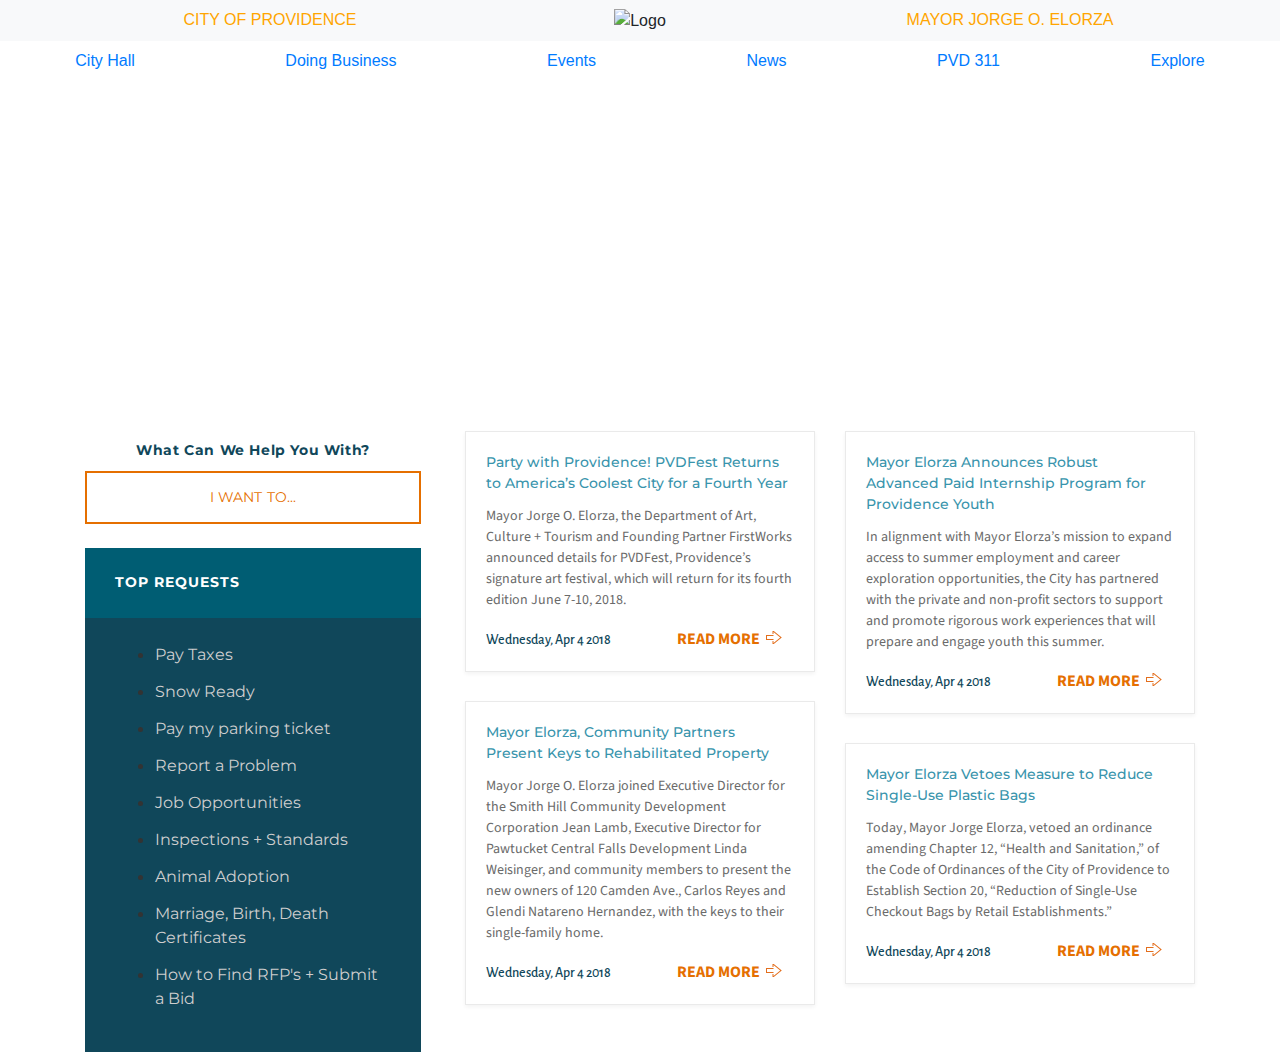
==== index.html @ 490b7b47 "First commit" ====
<!DOCTYPE html>
<html>
    <head>
        <title>Welcome to Providence</title>
        <link rel="stylesheet" href="css/bootstrap.css" type="text/css" />
        <link rel="stylesheet" href="https://bit.ly/pvdfonts" type="text/css" />
        <link rel="stylesheet" href="css/custom.css" type="text/css" />
        <link href="https://fonts.googleapis.com/css?family=Alegreya+Sans|Source+Sans+Pro|Montserrat:300,400,500,600,700" rel="stylesheet">
    </head>
    <body>
        <nav class="navbar navbar-expand-lg navbar-light bg-light">
            <div class="container">
                <div class="col-sm">
                    <p style="text-align: center; margin: 0; color: orange; text-transform: uppercase;">City of Providence</p>
                </div>
                <div class="col-sm text-center">
                    <img src="https://bit.ly/pvdlogo" style="margin: 0;" alt="Logo"></img>
                </div>
                <div class="col-sm">
                    <p style="text-align: center; margin: 0; color: orange; text-transform: uppercase;">Mayor Jorge O. Elorza</p>
                </div>
            </div>
        </nav>
        <nav class="nav nav-fill bg-grey">
            <a href="#" class="nav-item nav-link">City Hall</a>
            <a href="#" class="nav-item nav-link">Doing Business</a>
            <a href="#" class="nav-item nav-link">Events</a>
            <a href="#" class="nav-item nav-link">News</a>
            <a href="#" class="nav-item nav-link">PVD 311</a>
            <a href="#" class="nav-item nav-link">Explore</a>
        </nav>
        <section class="home-hero" style="background-image: url('https://bit.ly/pvdskylines'); height: 300px; background-size: cover; background-cover-x: 50%; background-position-y: center;">
        </section>
        <div class="container">
            <div class="row">
                <div class="col-sm">
<section class="blue-sidebar">
        <div class="notification-center">
                <div class="helpful-container">
                        <h1 class="help-primary">What Can We Help You With?</h1>
                        <a href="#" class="help-secondary fig-btn">I want to...</a>
                </div>
                <h1 class="requests-title">Top Requests</h1>
                <div class="top-requests">
                        <ul>
                                <li><a href="#">Pay Taxes</a></li>
                                <li><a href="#">Snow Ready</a></li>
                                <li><a href="#">Pay my parking ticket</a></li>
                                <li><a href="#">Report a Problem</a></li>
                                <li><a href="#">Job Opportunities</a></li>
                                <li><a href="#">Inspections + Standards</a></li>
                                <li><a href="#">Animal Adoption</a></li>
                                <li><a href="#">Marriage, Birth, Death Certificates</a></li>
                                <li><a href="#">How to Find RFP's + Submit a Bid</a></li>

                        </ul>
                </div>
        </div>
</section>

                </div>
                <div class="col-sm">
                    <div class="card news" style ="width: 100%;">
                        <div class="card-body">
                            <h5 class="card-title">Party with Providence! PVDFest Returns to America’s Coolest City for a Fourth Year</h5>
                            <p class="card-text ">Mayor Jorge O. Elorza, the Department of Art, Culture + Tourism and Founding Partner FirstWorks announced details for PVDFest, Providence’s signature art festival, which will return for its fourth edition June 7-10, 2018.</p>
                           <div class="meta">
                               <span class="time">Wednesday, Apr 4 2018</span>
                               <div class="read-more">
                                    <a href="http://www.providenceri.gov/party-providence-pvdfest-returns-americas-coolest-city-fourth-year/" class="card-link">READ MORE</a>
                                    <span class="arrow icon-arrow-right"></span>
                                </div>
                            </div>
                        </div>
                    </div>
                    <div class="card news" style ="width: 100%; margin-top: 15px;">
                        <div class="card-body">
                            <h5 class="card-title">Mayor Elorza, Community Partners Present Keys to Rehabilitated Property</h5>
                            <p class="card-text">Mayor Jorge O. Elorza joined Executive Director for the Smith Hill Community Development Corporation Jean Lamb, Executive Director for Pawtucket Central Falls Development Linda Weisinger, and community members to present the new owners of 120 Camden Ave., Carlos Reyes and Glendi Natareno Hernandez, with the keys to their single-family home.</p>
                            <div class="meta">
                              <span class="time">Wednesday, Apr 4 2018</span>
                              <div class="read-more">
                                    <a href="http://www.providenceri.gov/mayor-elorza-community-partners-present-keys-rehabilitated-property-2/" class="card-link">READ MORE</a>
                                    <span class="arrow icon-arrow-right"></span>
                              </div>
                            </div>
                        </div>
                    </div>
                </div>
                <div class="col-sm">
                    <div class="card news" style ="width: 100%;">
                        <div class="card-body">
                            <h5 class="card-title">Mayor Elorza Announces Robust Advanced Paid Internship Program for Providence Youth</h5>
                            <p class="card-text">In alignment with Mayor Elorza’s mission to expand access to summer employment and career exploration opportunities, the City has partnered with the private and non-profit sectors to support and promote rigorous work experiences that will prepare and engage youth this summer.</p>
                            <div class="meta">
                              <span class="time">Wednesday, Apr 4 2018</span>
                              <div class="read-more">
                                    <a href="http://www.providenceri.gov/mayor-elorza-announces-robust-advanced-paid-internship-program-providence-youth/" class="card-link">READ MORE</a>
                                    <span class="arrow icon-arrow-right"></span>
                              </div>
                            </div>
                        </div>
                    </div>
                    <div class="card news" style ="width: 100%; margin-top: 15px;">
                        <div class="card-body">
                            <h5 class="card-title">Mayor Elorza Vetoes Measure to Reduce Single-Use Plastic Bags</h5>
                            <p class="card-text">Today, Mayor Jorge Elorza, vetoed an ordinance amending Chapter 12, “Health and Sanitation,” of the Code of Ordinances of the City of Providence to Establish Section 20, “Reduction of Single-Use Checkout Bags by Retail Establishments.”</p>
                            <div class="meta">
                              <span class="time">Wednesday, Apr 4 2018</span>
                              <div class="read-more">
                                    <a href="http://www.providenceri.gov/mayor-elorza-vetoes-measure-reduce-single-use-plastic-bags/" class="card-link">READ MORE</a>
                                    <span class="arrow icon-arrow-right"></span>
                              </div>
                            </div>
                        </div>
                    </div>
                </div>
            </div>
        </div>
    </body>
</html>
---- css/custom.css ----
h1,
h2,
h3,
h4,
h5,
h6{
    font-family: "Montserrat", sans-serif;
}

.home-hero{
    margin-bottom: 50px;
}

.blue-sidebar{
    /*width: 24%;*/
    margin: 0;
    margin-right: 4%;
}

.news{
    float: left;
    width: 49%;
    border: 1px solid #eaeaea;
    box-shadow: 0 2px 4px rgba(0,0,0,.05);
    margin-bottom: 14px;
    display: -webkit-box;
    display: -ms-flexbox;
    display: flex;
    border-radius: 0;
}

.news h5{
    color: #3894ac;
    font-size: .875rem;
    line-height: 1.3125rem;
    letter-spacing: 0;
}

.news p {
    color: #6a6a6a;
    font-family: "Source Sans Pro", sans-serif;
    font-weight: 400;
    padding: 0;
    font-size: .875rem;
    line-height: 1.3125rem;
    letter-spacing: 0;
}

.news a {
    color: #e56f00;
    text-transform: uppercase;
    font-family: "Source Sans Pro",sans-serif;
    margin-left: 0;
    position: relative;
    font-weight: 700;
}

.notification-center{
    -webkit-box-orient: vertical;
    -webkit-box-direction: normal;
    -ms-flex-direction: column;
    flex-direction: column;
    width: 100%;
    display: block;
    color: #333;
    font-family: Source Sans Pro,sans-serif;
    font-size: 1em;
    line-height: 1.5;
}

.helpful-container{
    font-size: .875rem;
    line-height: 1.3125rem;
    letter-spacing: .0375rem;
    text-align: center;
    font-family: "Montserrat",sans-serif;
    font-weight: 700;
    color: #10475a;
    margin: 0 0 16px;
    margin-bottom: 24px;
}

.requests-title{
    color: #fff;
    font-family: Montserrat,sans-serif;
    font-weight: 700;
    text-transform: uppercase;
    text-align: left;
    background: #005d73;
    background-color: rgb(0, 93, 115);
    margin: 0;
    padding: 24px 0 25px 9%;
    font-size: .875rem;
    line-height: 1.3125rem;
    letter-spacing: .06375rem;
}

.top-requests{
    background: #10475a;
    background-color: rgb(16, 71, 90);
    padding: 25px 9%;
    color: #333;
    font-family: Source Sans Pro,sans-serif;
    font-size: 1em;
    line-height: 1.5;
}

.top-requests a {
    display: block;
    list-style-type: disc;
    list-style-type: none;
    margin: 0;
    padding: 0;
    color: #cecece;
    font-family: "Montserrat",sans-serif;
    margin-bottom: 13px;
}

.helpful-container .help-primary {
    text-align: center;
    font-family: Montserrat,sans-serif;
    font-weight: 700;
    color: #10475a;
    margin: 0 0 16px;
    display: block;
    -webkit-margin-before: 0.67em;
    -webkit-margin-after: 0.67em;
    -webkit-margin-start: 0px;
    -webkit-margin-end: 0px;
    font-weight: bold;
    font-size: .875rem;
    line-height: 1.3125rem;
    letter-spacing: .0375rem;
}
.helpful-container .fig-btn{
    color: #e56f00;
    background: #e56f00;
    width: 100%;
    text-align: center;
    padding-top: 28px;
    padding-bottom: 28px;
    text-transform: uppercase;
    font-family: "Montserrat",sans-serif;
    background-color: #fff;
    border: 2px solid #e56f00;
    border-radius: 0;
    cursor: pointer;
    display: inline-block;
    font-size: .875rem;
    line-height: 1.3125rem;
    letter-spacing: .0075rem;
    -webkit-font-smoothing: antialiased;
    font-weight: 400;
    padding: 1em;
    text-decoration: none;
    -webkit-transition: background-color .15s ease;
    transition: background-color .15s ease;
    -webkit-user-select: none;
    -moz-user-select: none;
    -ms-user-select: none;
    user-select: none;
    vertical-align: middle;
    white-space: nowrap;
}

.arrow:before{
    content: '';
    background-image: url([data-uri]);
    width: 25px;
    height: 13px;
    display: inline-block;
    background-size: 16px 16px;
    background-repeat: no-repeat;
    background-position: 50%;
    margin: 0 0 0 5%;
}

.arrow{
    position: relative;
    float:right;
    width:30px;
}

.news span.time{
    -webkit-box-flex: 1;
    -ms-flex: 1;
    flex: 1;
    color: #10475a;
    font-family: "Alegreya Sans",sans-serif;
    font-weight: 500;
    font-size: 14px;
    line-height: 1.3125rem;
    letter-spacing: 0;
    margin-right: 20%;
}

.news meta{
    margin-top: 24px;
}

.read-more{
    display: inline-block;
}
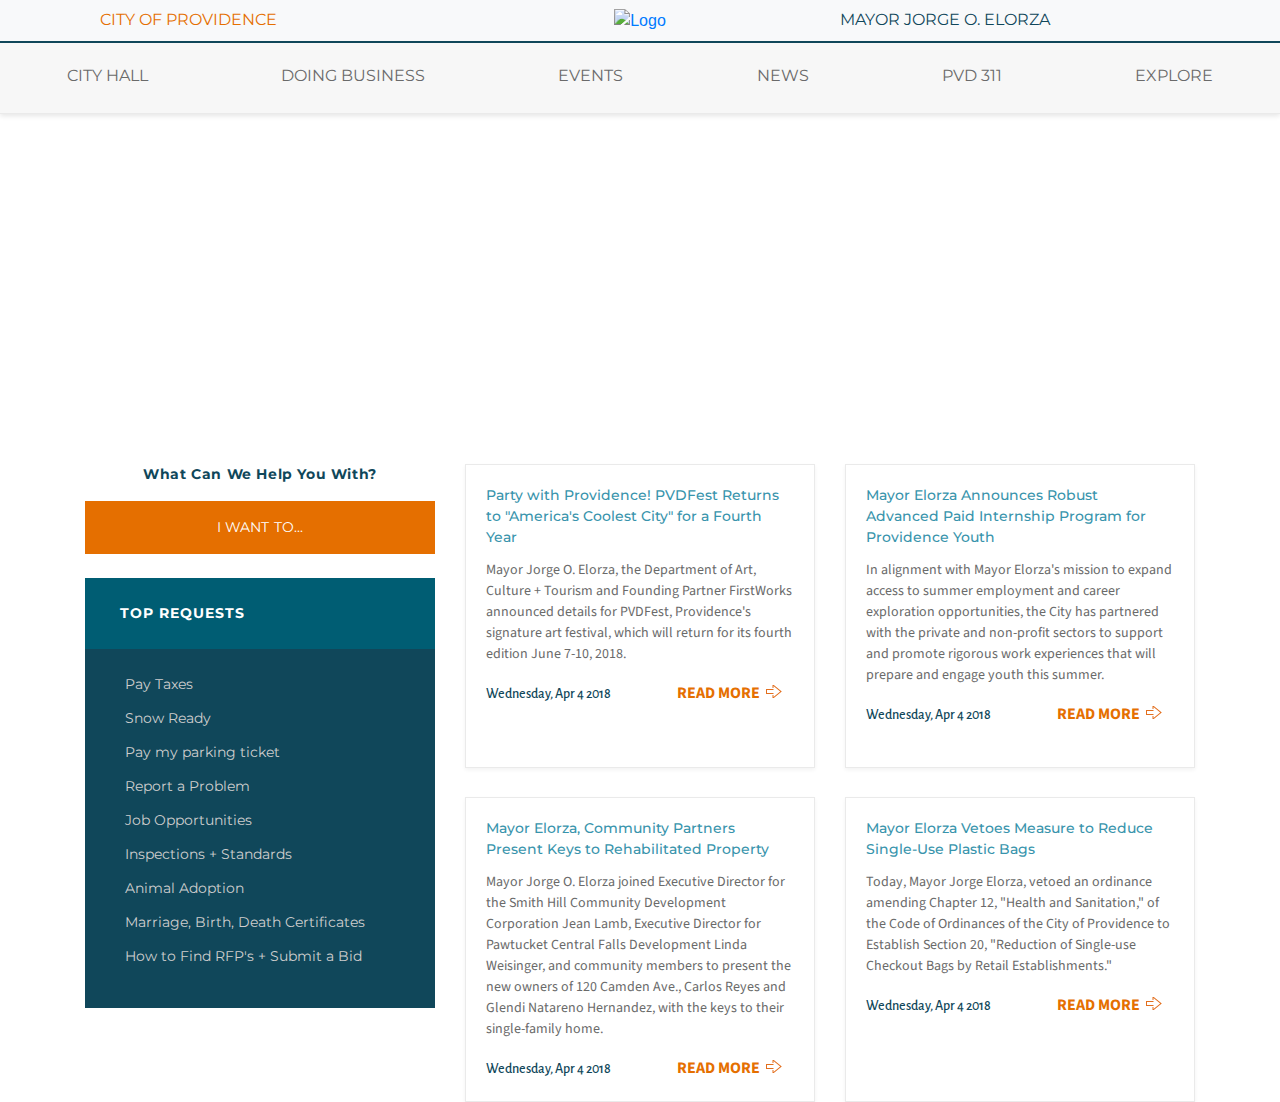
==== commit c9177822: "PVD site with fixed links" ====
--- a/index.html
+++ b/index.html
@@ -1,7 +1,8 @@
 <!DOCTYPE html>
 <html>
     <head>
-        <title>Welcome to Providence</title>
+        <link rel="shortcut icon" href="http://www.providenceri.gov/wp-content/uploads/2016/01/square-p-01-copy.png">
+        <title>City of Providence Home - City of Providence</title>
         <link rel="stylesheet" href="css/bootstrap.css" type="text/css" />
         <link rel="stylesheet" href="https://bit.ly/pvdfonts" type="text/css" />
         <link rel="stylesheet" href="css/custom.css" type="text/css" />
@@ -11,23 +12,25 @@
         <nav class="navbar navbar-expand-lg navbar-light bg-light">
             <div class="container">
                 <div class="col-sm">
-                    <p style="text-align: center; margin: 0; color: orange; text-transform: uppercase;">City of Providence</p>
+                    <a href="#" class="City">City of Providence</a>
                 </div>
                 <div class="col-sm text-center">
-                    <img src="https://bit.ly/pvdlogo" style="margin: 0;" alt="Logo"></img>
+                    <a href="#">
+                        <img src="https://bit.ly/pvdlogo" style="margin: 0;" alt="Logo"></img>
+                    </a>
                 </div>
                 <div class="col-sm">
-                    <p style="text-align: center; margin: 0; color: orange; text-transform: uppercase;">Mayor Jorge O. Elorza</p>
+                    <a href="#" class="Mayor">Mayor Jorge O. Elorza</a>
                 </div>
             </div>
         </nav>
         <nav class="nav nav-fill bg-grey">
-            <a href="#" class="nav-item nav-link">City Hall</a>
-            <a href="#" class="nav-item nav-link">Doing Business</a>
-            <a href="#" class="nav-item nav-link">Events</a>
-            <a href="#" class="nav-item nav-link">News</a>
-            <a href="#" class="nav-item nav-link">PVD 311</a>
-            <a href="#" class="nav-item nav-link">Explore</a>
+            <a href="#" class="nav-item btn-nav-link">City Hall</a>
+            <a href="#" class="nav-item btn-nav-link">Doing Business</a>
+            <a href="#" class="nav-item btn-nav-link">Events</a>
+            <a href="#" class="nav-item btn-nav-link">News</a>
+            <a href="#" class="nav-item btn-nav-link">PVD 311</a>
+            <a href="#" class="nav-item btn-nav-link">Explore</a>
         </nav>
         <section class="home-hero" style="background-image: url('https://bit.ly/pvdskylines'); height: 300px; background-size: cover; background-cover-x: 50%; background-position-y: center;">
         </section>
@@ -43,16 +46,15 @@
                 <h1 class="requests-title">Top Requests</h1>
                 <div class="top-requests">
                         <ul>
-                                <li><a href="#">Pay Taxes</a></li>
-                                <li><a href="#">Snow Ready</a></li>
-                                <li><a href="#">Pay my parking ticket</a></li>
-                                <li><a href="#">Report a Problem</a></li>
-                                <li><a href="#">Job Opportunities</a></li>
-                                <li><a href="#">Inspections + Standards</a></li>
-                                <li><a href="#">Animal Adoption</a></li>
-                                <li><a href="#">Marriage, Birth, Death Certificates</a></li>
-                                <li><a href="#">How to Find RFP's + Submit a Bid</a></li>
-
+                            <li><a href="#">Pay Taxes</a></li>
+                            <li><a href="#">Snow Ready</a></li>
+                            <li><a href="#">Pay my parking ticket</a></li>
+                            <li><a href="#">Report a Problem</a></li>
+                            <li><a href="#">Job Opportunities</a></li>
+                            <li><a href="#">Inspections + Standards</a></li>
+                            <li><a href="#">Animal Adoption</a></li>
+                            <li><a href="#">Marriage, Birth, Death Certificates</a></li>
+                            <li><a href="#">How to Find RFP's + Submit a Bid</a></li>
                         </ul>
                 </div>
         </div>
@@ -60,10 +62,10 @@
 
                 </div>
                 <div class="col-sm">
-                    <div class="card news" style ="width: 100%;">
+                    <div class="card news">
                         <div class="card-body">
-                            <h5 class="card-title">Party with Providence! PVDFest Returns to America’s Coolest City for a Fourth Year</h5>
-                            <p class="card-text ">Mayor Jorge O. Elorza, the Department of Art, Culture + Tourism and Founding Partner FirstWorks announced details for PVDFest, Providence’s signature art festival, which will return for its fourth edition June 7-10, 2018.</p>
+                            <h5 class="card-title">Party with Providence! PVDFest Returns to "America's Coolest City" for a Fourth Year</h5>
+                            <p class="card-text ">Mayor Jorge O. Elorza, the Department of Art, Culture + Tourism and Founding Partner FirstWorks announced details for PVDFest, Providence's signature art festival, which will return for its fourth edition June 7-10, 2018.</p>
                            <div class="meta">
                                <span class="time">Wednesday, Apr 4 2018</span>
                                <div class="read-more">
@@ -73,7 +75,7 @@
                             </div>
                         </div>
                     </div>
-                    <div class="card news" style ="width: 100%; margin-top: 15px;">
+                    <div class="card news" style ="margin-top: 15px;">
                         <div class="card-body">
                             <h5 class="card-title">Mayor Elorza, Community Partners Present Keys to Rehabilitated Property</h5>
                             <p class="card-text">Mayor Jorge O. Elorza joined Executive Director for the Smith Hill Community Development Corporation Jean Lamb, Executive Director for Pawtucket Central Falls Development Linda Weisinger, and community members to present the new owners of 120 Camden Ave., Carlos Reyes and Glendi Natareno Hernandez, with the keys to their single-family home.</p>
@@ -88,10 +90,10 @@
                     </div>
                 </div>
                 <div class="col-sm">
-                    <div class="card news" style ="width: 100%;">
+                    <div class="card news">
                         <div class="card-body">
                             <h5 class="card-title">Mayor Elorza Announces Robust Advanced Paid Internship Program for Providence Youth</h5>
-                            <p class="card-text">In alignment with Mayor Elorza’s mission to expand access to summer employment and career exploration opportunities, the City has partnered with the private and non-profit sectors to support and promote rigorous work experiences that will prepare and engage youth this summer.</p>
+                            <p class="card-text">In alignment with Mayor Elorza's mission to expand access to summer employment and career exploration opportunities, the City has partnered with the private and non-profit sectors to support and promote rigorous work experiences that will prepare and engage youth this summer.</p>
                             <div class="meta">
                               <span class="time">Wednesday, Apr 4 2018</span>
                               <div class="read-more">
@@ -101,10 +103,10 @@
                             </div>
                         </div>
                     </div>
-                    <div class="card news" style ="width: 100%; margin-top: 15px;">
+                    <div class="card news" style ="margin-top: 15px;">
                         <div class="card-body">
                             <h5 class="card-title">Mayor Elorza Vetoes Measure to Reduce Single-Use Plastic Bags</h5>
-                            <p class="card-text">Today, Mayor Jorge Elorza, vetoed an ordinance amending Chapter 12, “Health and Sanitation,” of the Code of Ordinances of the City of Providence to Establish Section 20, “Reduction of Single-Use Checkout Bags by Retail Establishments.”</p>
+                            <p class="card-text">Today, Mayor Jorge Elorza, vetoed an ordinance amending Chapter 12, "Health and Sanitation," of the Code of Ordinances of the City of Providence to Establish Section 20, "Reduction of Single-use Checkout Bags by Retail Establishments."</p>
                             <div class="meta">
                               <span class="time">Wednesday, Apr 4 2018</span>
                               <div class="read-more">
--- a/css/custom.css
+++ b/css/custom.css
@@ -7,14 +7,85 @@
     font-family: "Montserrat", sans-serif;
 }
 
+a {
+    cursor: pointer;
+}
+
 .home-hero{
     margin-bottom: 50px;
 }
 
-.blue-sidebar{
-    /*width: 24%;*/
-    margin: 0;
-    margin-right: 4%;
+.City {
+    font-family: "Montserrat",sans-serif;
+    text-transform: uppercase;
+    font-weight: 400;
+    margin: 0;
+    color: #e56f00;
+    padding-bottom: 8px;
+    padding-top: 8px;
+    white-space: nowrap;
+}
+
+.City:hover {
+    color: #e56f00;
+    border-bottom: 2px solid #e56f00;
+    text-decoration: none;
+}
+
+.Mayor {
+    font-family: "Montserrat",sans-serif;
+    text-transform: uppercase;
+    font-weight: 400;
+    margin: 0;
+    color: #10475a;
+    padding-bottom: 8px;
+    padding-top: 8px;
+    white-space: nowrap;
+}
+
+.Mayor:hover {
+    color: #10475a;
+    border-bottom: 2px solid #10475a;
+    text-decoration: none;
+}
+
+.bg-light{
+    background-color: #fff;
+    border-bottom: 2px solid #10475a;
+    border-bottom-width: 2px;
+    border-bottom-style: solid;
+    border-bottom-color: rgb(16, 71, 90);
+    z-index: 999999;
+    padding-top: 8px;
+    padding-bottom: 8px;
+    position: relative;
+}
+
+.bg-grey {
+    background: #f7f7f7;
+    background-color: rgb(247, 247, 247);
+    border-bottom: 1px solid #eaeaea;
+    box-shadow: 0 2px 5px rgba(0,0,0,.1);
+}
+
+.nav-fill a {
+    text-align: center;
+    font-family: Montserrat,sans-serif;
+    color: #6a6a6a;
+    margin-bottom: 0;
+    padding: 21px 0;
+    max-width: 86em;
+    margin-left: auto;
+    margin-right: auto;
+    text-transform: uppercase;
+    position: relative;
+    height: 70px;
+   
+}
+
+.btn-nav-link:hover{
+    border-bottom: 5px solid #e56f00;
+    text-decoration: none;
 }
 
 .news{
@@ -89,7 +160,7 @@
     background: #005d73;
     background-color: rgb(0, 93, 115);
     margin: 0;
-    padding: 24px 0 25px 9%;
+    padding: 25px 0 25px 10%;
     font-size: .875rem;
     line-height: 1.3125rem;
     letter-spacing: .06375rem;
@@ -98,7 +169,8 @@
 .top-requests{
     background: #10475a;
     background-color: rgb(16, 71, 90);
-    padding: 25px 9%;
+    padding: 25px 0;
+    margin: 0;
     color: #333;
     font-family: Source Sans Pro,sans-serif;
     font-size: 1em;
@@ -107,13 +179,27 @@
 
 .top-requests a {
     display: block;
-    list-style-type: disc;
-    list-style-type: none;
     margin: 0;
     padding: 0;
     color: #cecece;
     font-family: "Montserrat",sans-serif;
     margin-bottom: 13px;
+    transition: color .15s ease;
+    text-decoration: none;
+    font-size: .875rem;
+    line-height: 1.3125rem;
+    letter-spacing: 0;
+    text-align: left;
+    list-style-type: disc;
+}
+
+.top-requests a:hover{
+    color: #fff;
+}
+
+li {
+    padding: 0;
+    list-style-type: none;
 }
 
 .helpful-container .help-primary {
@@ -121,19 +207,14 @@
     font-family: Montserrat,sans-serif;
     font-weight: 700;
     color: #10475a;
-    margin: 0 0 16px;
+    margin: 0 0 16px 0;
     display: block;
-    -webkit-margin-before: 0.67em;
-    -webkit-margin-after: 0.67em;
-    -webkit-margin-start: 0px;
-    -webkit-margin-end: 0px;
-    font-weight: bold;
     font-size: .875rem;
     line-height: 1.3125rem;
     letter-spacing: .0375rem;
 }
 .helpful-container .fig-btn{
-    color: #e56f00;
+    color: #fff;
     background: #e56f00;
     width: 100%;
     text-align: center;
@@ -141,7 +222,6 @@
     padding-bottom: 28px;
     text-transform: uppercase;
     font-family: "Montserrat",sans-serif;
-    background-color: #fff;
     border: 2px solid #e56f00;
     border-radius: 0;
     cursor: pointer;
@@ -149,18 +229,40 @@
     font-size: .875rem;
     line-height: 1.3125rem;
     letter-spacing: .0075rem;
-    -webkit-font-smoothing: antialiased;
     font-weight: 400;
     padding: 1em;
     text-decoration: none;
-    -webkit-transition: background-color .15s ease;
     transition: background-color .15s ease;
-    -webkit-user-select: none;
-    -moz-user-select: none;
-    -ms-user-select: none;
     user-select: none;
     vertical-align: middle;
     white-space: nowrap;
+}
+
+.fig-btn:hover {
+    background-color: #fff;
+    border: 2px solid #e56f00;
+    border-radius: 0;
+    color: #e56f00;
+    cursor: pointer;
+    display: inline-block;
+    font-family: "Montserrat",sans-serif;
+    font-size: .875rem;
+    font-weight: 400;
+    letter-spacing: .0075rem;
+    line-height: 1.3125rem;
+    padding: 1em;
+    text-decoration: none;
+    transition: background-color .15s ease;
+    user-select: none;
+    vertical-align: middle;
+    white-space: nowrap;
+}
+
+.card {
+    width: 100%;
+    display: flex;
+    flex-wrap: wrap;
+    height: 50%;
 }
 
 .arrow:before{
@@ -181,10 +283,11 @@
     width:30px;
 }
 
-.news span.time{
-    -webkit-box-flex: 1;
-    -ms-flex: 1;
-    flex: 1;
+.news meta{
+    margin-top: 24px;
+}
+
+.news .time{
     color: #10475a;
     font-family: "Alegreya Sans",sans-serif;
     font-weight: 500;
